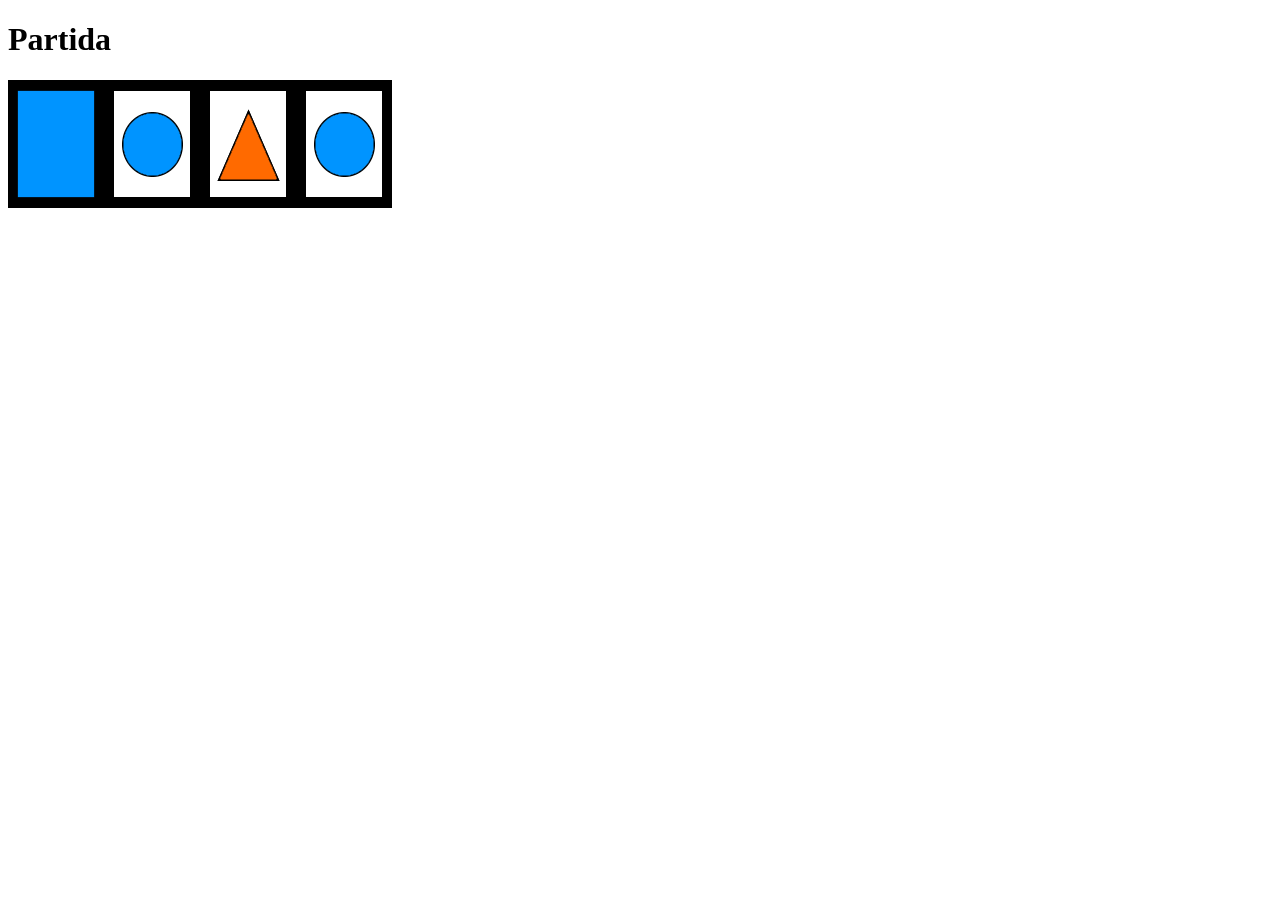
==== html/game.html @ a6bfe7e2 "Ocultem les cartes" ====
<!DOCTYPE html> 
<html>
	<head>
        <script src="../js/game.js" type="module"></script>
		<title> Memory - Pantalla </title>
	</head>
	<body>
		<h1>Partida</h1>
        <div id="game"> </div>
	</body>
</html>
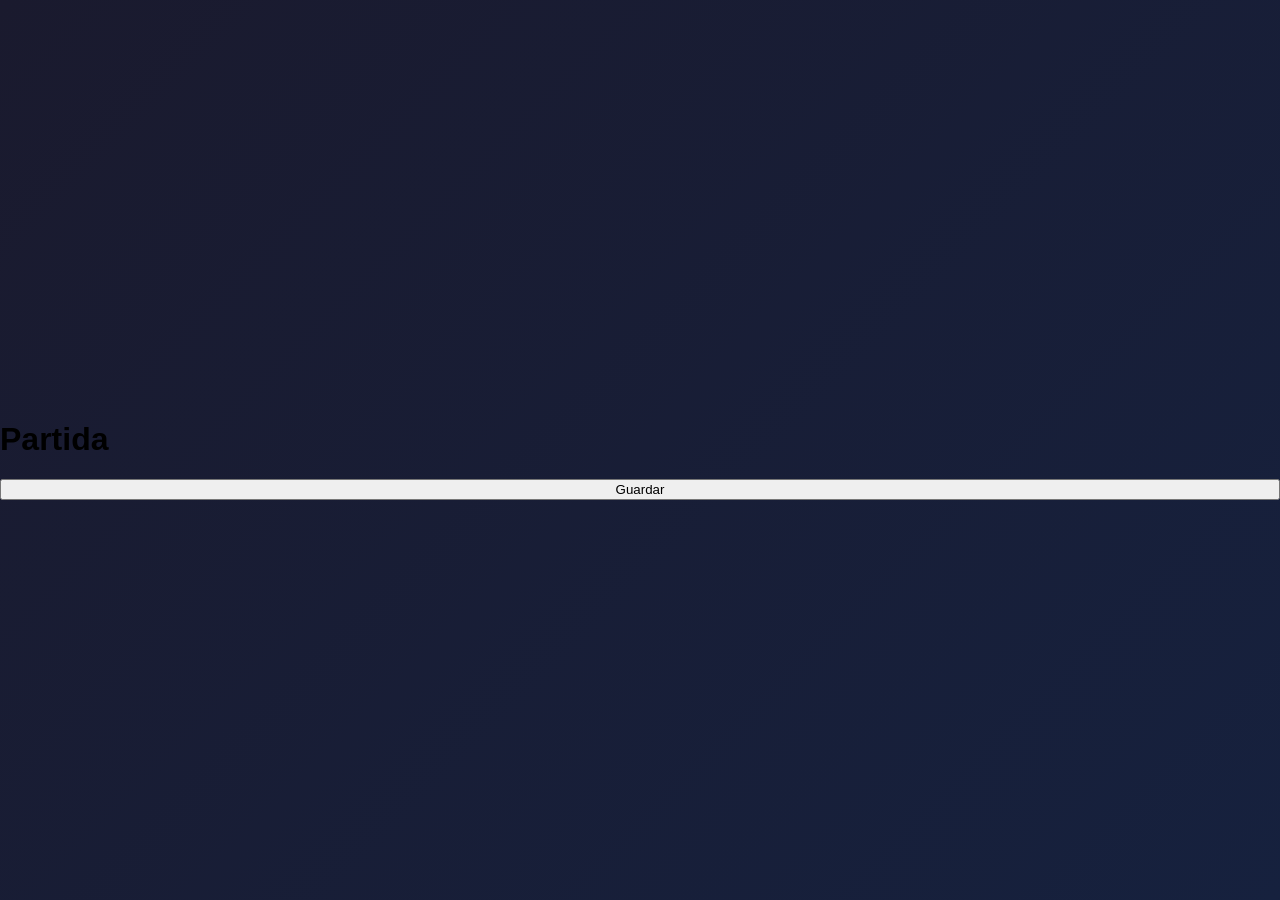
==== commit c549f5ee: "Merge master del professor resolent conflictes de main i memory" ====
--- a/html/game.html
+++ b/html/game.html
@@ -2,11 +2,13 @@
 <html>
 	<head>
         <script src="../js/game.js" type="module"></script>
+		<link rel="stylesheet" href="../styles/main.css">
 		<title> Memory - Pantalla </title>
 	</head>
 	<body>
-		<h1>Partida</h1>
+		<h1 id="partida">Partida</h1>
         <div id="game"> </div>
+		<button id="save">Guardar</button>
 	</body>
 </html>
 
--- a/styles/main.css
+++ b/styles/main.css
@@ -0,0 +1,50 @@
+body {
+    background: linear-gradient(135deg, #1a1a2e 0%, #16213e 100%);
+    height: 100vh;
+    margin: 0;
+    display: flex;
+    flex-direction: column;
+    justify-content: center;
+    font-family: 'Segoe UI', sans-serif;
+}
+
+#title {
+    color: #e94560;
+    text-align: center;
+    font-size: 3rem;
+    text-transform: uppercase;
+    text-shadow: 2px 2px #0f3460;
+    margin-bottom: 2rem;
+}
+
+.center {
+    display: block;
+    margin-left: auto;
+    margin-right: auto;
+    cursor: pointer;
+    border: none;
+    border-radius: 5px;
+    transition: all 0.3s ease;
+}
+
+button.center {
+    width: 10rem;
+    height: 3.5rem;
+    margin-top: 1.2rem;
+    background-color: #0f3460;
+    color: white;
+    font-weight: bold;
+    font-size: 1.1rem;
+    box-shadow: 0 4px #09203a;
+}
+
+button.center:hover {
+    background-color: #e94560;
+    transform: translateY(-2px);
+    box-shadow: 0 6px #a32e44;
+}
+
+button.center:active {
+    transform: translateY(2px);
+    box-shadow: 0 2px #a32e44;
+}
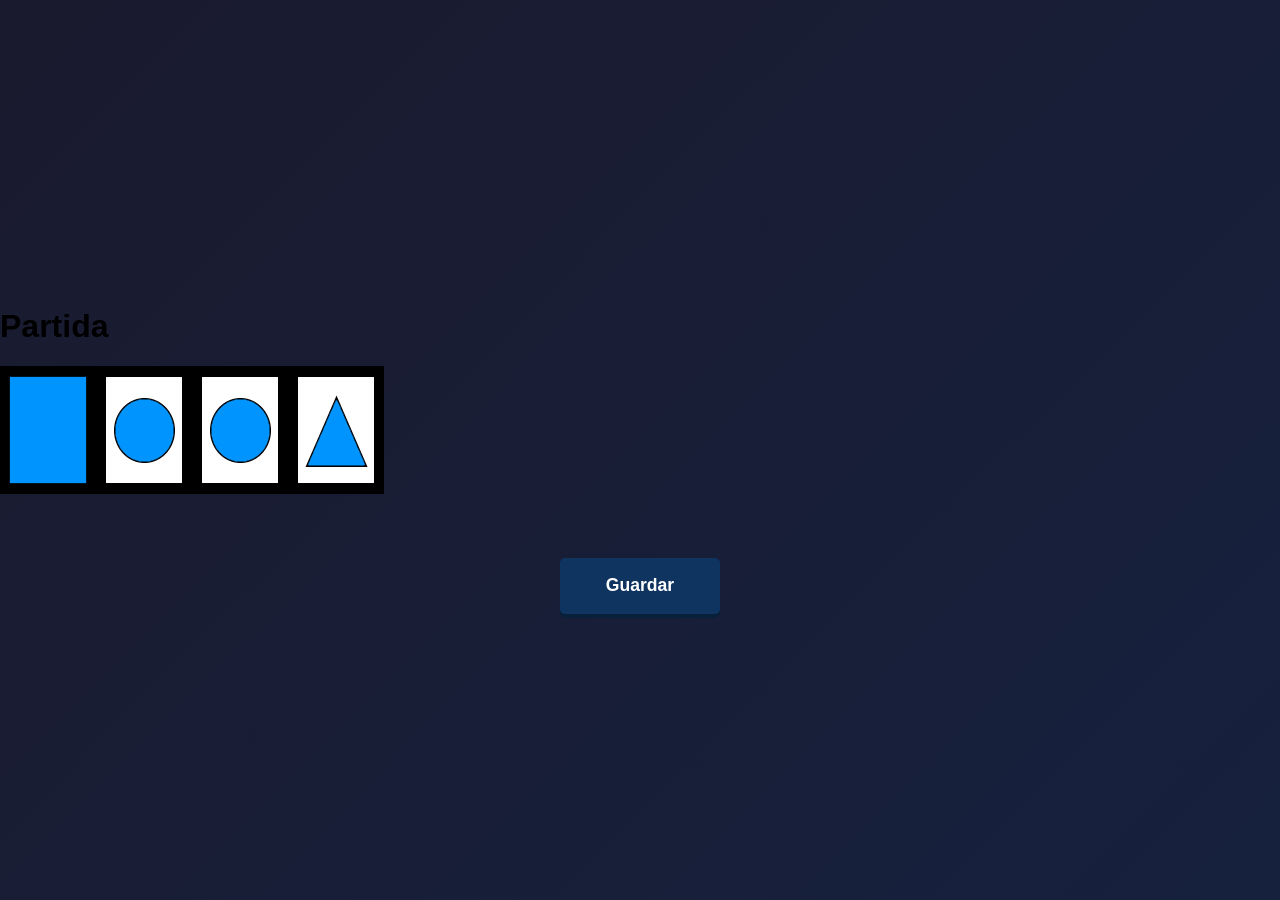
==== commit de237eee: "Soluciona problema de carregar partides i ajusta visuals de game.html" ====
--- a/html/game.html
+++ b/html/game.html
@@ -1,14 +1,16 @@
 <!DOCTYPE html> 
-<html>
+<html lang="ca">
 	<head>
-        <script src="../js/game.js" type="module"></script>
-		<link rel="stylesheet" href="../styles/main.css">
-		<title> Memory - Pantalla </title>
+        <meta charset="UTF-8">
+		<script src="../js/game.js" type="module"></script>
+		<link rel="stylesheet" href="../styles/main.css?v=3">
+		<title> Memory - Partida </title>
 	</head>
 	<body>
 		<h1 id="partida">Partida</h1>
-        <div id="game"> </div>
-		<button id="save">Guardar</button>
+        
+        <div id="game"></div>
+        
+		<button id="save" class="center" style="margin-top: 60px;"> Guardar </button>
 	</body>
 </html>
-
